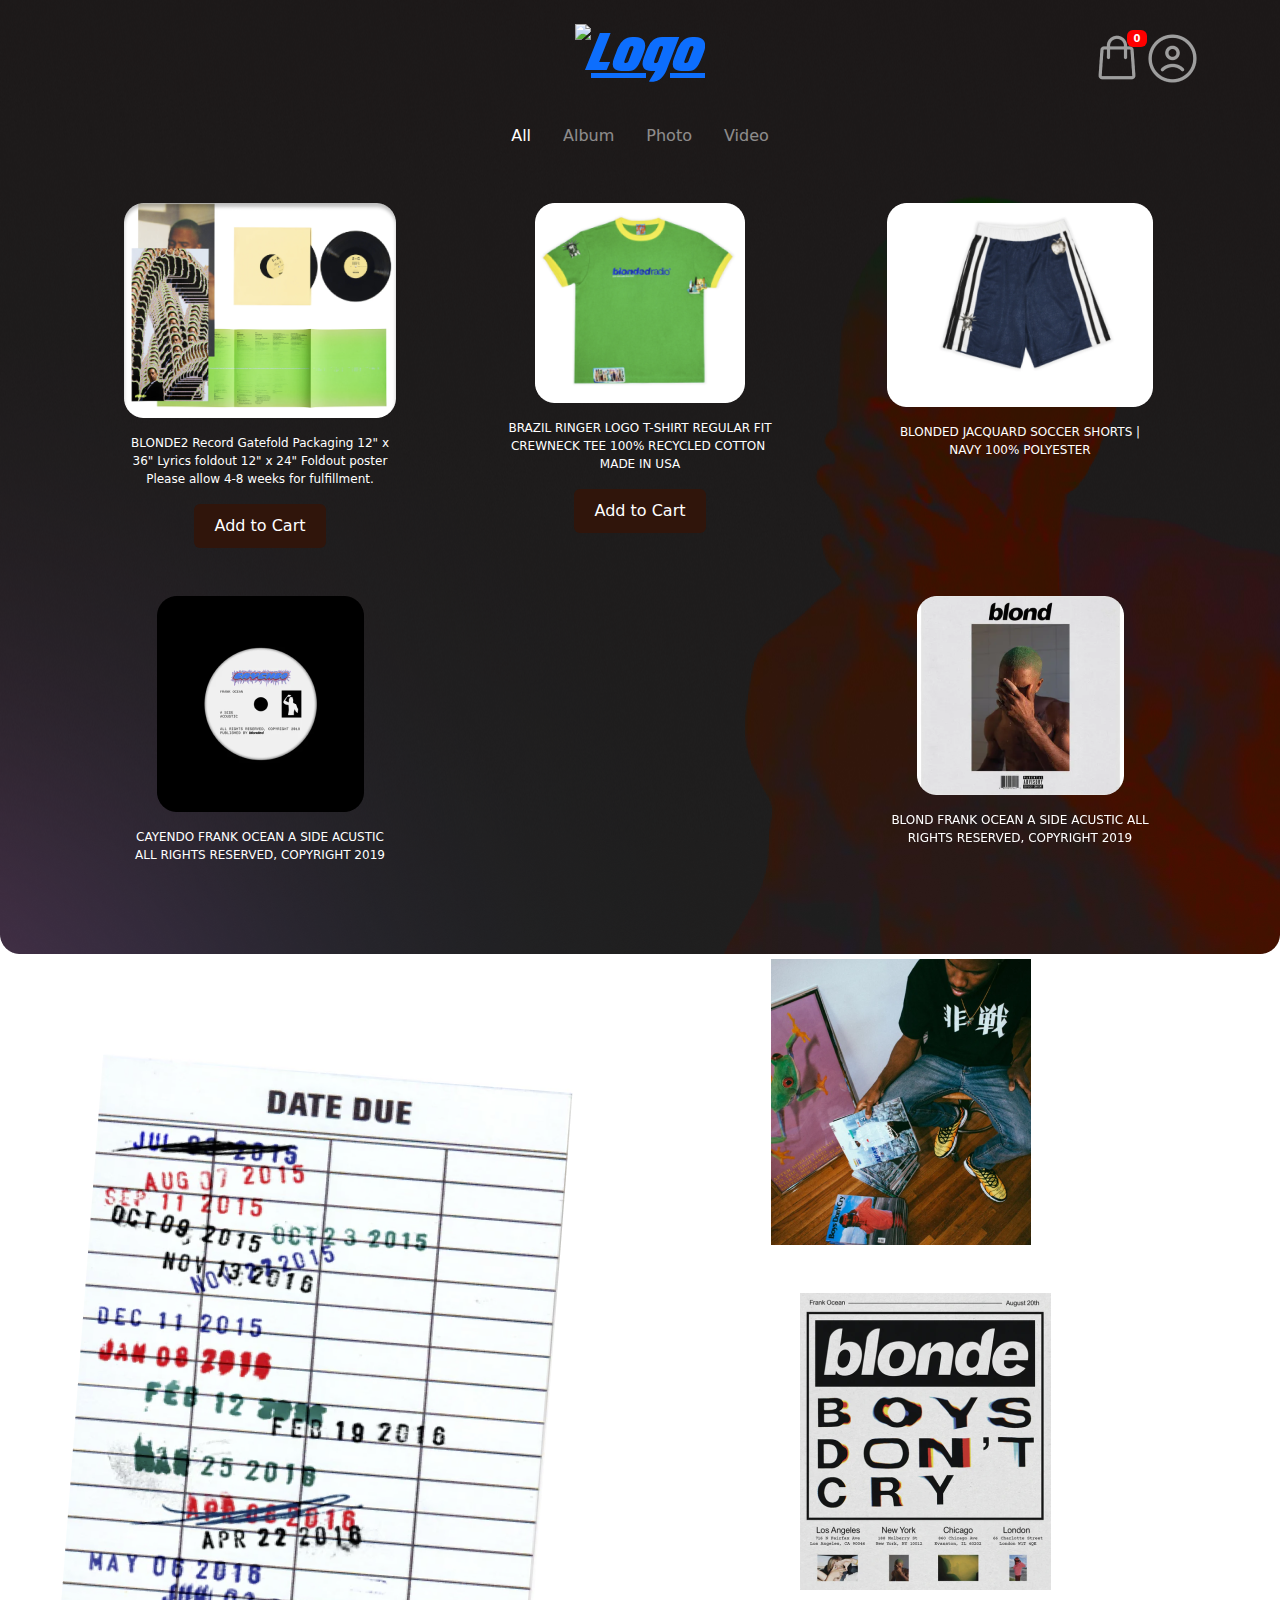
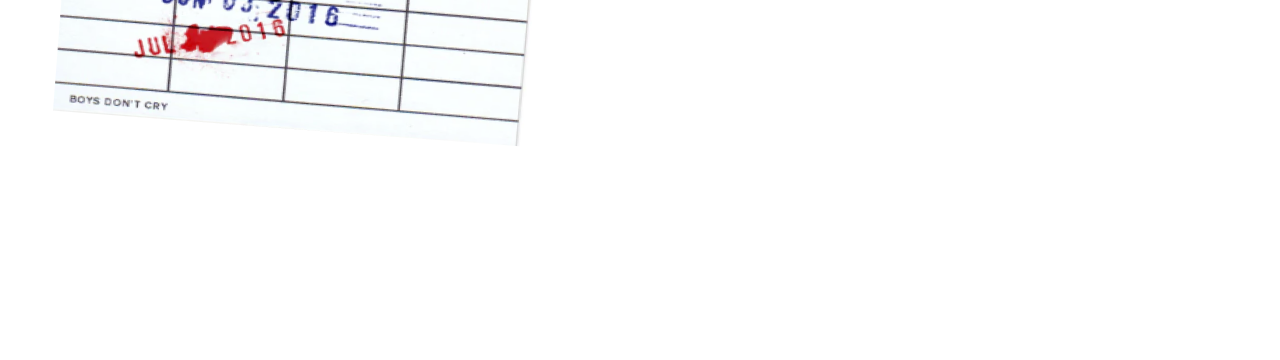
==== landingpage.html @ 7acc5df3 "Add files via upload" ====
<!doctype html>
<html lang="en">

<head>
    <meta charset="utf-8">
    <meta name="viewport" content="width=device-width, initial-scale=1">
    <title>Landing Page</title>
    <link href="https://cdn.jsdelivr.net/npm/bootstrap@5.3.3/dist/css/bootstrap.min.css" rel="stylesheet"
        integrity="sha384-QWTKZyjpPEjISv5WaRU9OFeRpok6YctnYmDr5pNlyT2bRjXh0JMhjY6hW+ALEwIH" crossorigin="anonymous">

    <link rel="stylesheet" href="assets/css/stlye.css">
</head>

<body>
    <div class="container">
        <div class="navbar d-flex align-items-center justify-content-center py-4 position-relative">
            <h1><a href="landingpage.html"><img src="/franky/assets/images/blonded-logo.png" alt="Logo" id="logo" ></a></h1>

            <div class="position-absolute end-0">
                <a href="#modal-cart" class="text-decoration-none text-white position-relative" id="btn-cart">
                    <img src="assets/images/icons/shopping-bag 1.png" alt="" class="img-fluid">
                    <!-- Badge untuk jumlah item -->
                    <span class="badge badge-pill badge-danger position-absolute top-10 end-0" id="cart-badge"
                        style="background-color: red; color: white; font-size: 10px; font-weight: bold;">
                        0
                    </span>
                </a>


                <a href="#modal-user" data-bs-toggle="modal" class="text-decoration-none text-white">
                    <img src="assets/images/icons/user.png" alt="" class="img-fluid">
                </a>
            </div>
        </div>

        <div class="d-flex flex-column align-items-center">
            <ul class="nav nav-tabs" id="myTab" role="tablist">
                <li class="nav-item" role="presentation">
                    <a class="nav-link active" id="all-tab" data-bs-toggle="tab" data-bs-target="#all-tab-pane" type="a"
                        role="tab" aria-controls="all-tab-pane" aria-selected="true">All</a>
                </li>

                <li class="nav-item" role="presentation"></li>
                <a class="nav-link " id="album-tab" data-bs-toggle="tab" data-bs-target="#album-tab-pane" type="a"
                    role="tab" aria-controls="album-tab-pane" aria-selected="true">Album</a>
                </li>

                <li class="nav-item" role="presentation"></li>
                <a class="nav-link " id="photo-tab" data-bs-toggle="tab" data-bs-target="#photo-tab-pane" type="a"
                    role="tab" aria-controls="photo-tab-pane" aria-selected="true">Photo</a>
                </li>

                <li class="nav-item" role="presentation"></li>
                <a class="nav-link " id="video-tab" data-bs-toggle="tab" data-bs-target="#video-tab-pane" type="a"
                    role="tab" aria-controls="video-tab-pane" aria-selected="true">Video</a>
                </li>
            </ul>
            <div class="tab-content mt-5" id="myTabContent">
                <div class="tab-pane fade show active" id="all-tab-pane" role="tabpanel" aria-labelledby="home-tab"
                    tabindex="0">
                    <div class="row">
                        <div class="col-md-4 mb-5" data-product-id="1" data-product-name="product-1"
                            data-product-price="500000" data-product-image="assets/images/image 1.png">
                            <div class="d-flex flex-column align-items-center">
                                <img  src="assets/images/image 1.png" alt="">

                                <p class="text-center text-white mt-3 fz-12 w-75">
                                    BLONDE2 Record Gatefold Packaging 12" x 36" Lyrics foldout 12" x 24" Foldout
                                    poster Please allow 4-8 weeks for fulfillment.
                                </p>

                                <button class="btn btn-primary add-to-cart-btn">Add to Cart</button>
                            </div>
                        </div>

                        <div class="col-md-4 mb-5" data-product-id="2" data-product-name="product-2"
                            data-product-price="500000" data-product-image="assets/images/image 2.png">
                            <div class="d-flex flex-column align-items-center">
                                <img src="assets/images/image 2.png" alt="">

                                <p class="text-center text-white mt-3 fz-12 w-75">
                                    BRAZIL RINGER LOGO T-SHIRT REGULAR FIT CREWNECK TEE 100% RECYCLED COTTON MADE IN USA
                                </p>

                                <button class="btn btn-primary add-to-cart-btn">Add to Cart</button>
                            </div>
                        </div>

                        <div class="col-md-4 mb-5">
                            <div class="d-flex flex-column align-items-center">
                                <img src="assets/images/image 3.png" alt="">

                                <p class="text-center text-white mt-3 fz-12 w-75">
                                    BLONDED JACQUARD SOCCER SHORTS | NAVY
                                    100% POLYESTER
                                </p>
                            </div>
                        </div>

                        <div class="col-md-4 mb-5">
                            <div class="d-flex flex-column align-items-center">
                                <img src="assets/images/image 4.png" alt="">

                                <p class="text-center text-white mt-3 fz-12 w-75">
                                    CAYENDO FRANK OCEAN A SIDE ACUSTIC ALL RIGHTS RESERVED, COPYRIGHT 2019
                                </p>
                            </div>
                        </div>

                        <div class="col-md-4 mb-5">
                            <div class="d-flex flex-column align-items-center">
                                <iframe width="100%" height="315" src="https://www.youtube.com/embed/zpOULjyy-n8?rel=0"
                                    frameborder="0"
                                    allow="accelerometer; autoplay; clipboard-write; encrypted-media; gyroscope; picture-in-picture"
                                    allowfullscreen></iframe>
                            </div>
                        </div>

                        <div class="col-md-4 mb-5">
                            <div class="d-flex flex-column align-items-center">
                                <img src="assets/images/image 6.png" alt="">

                                <p class="text-center text-white mt-3 fz-12 w-75">
                                    BLOND FRANK OCEAN A SIDE ACUSTIC ALL RIGHTS RESERVED, COPYRIGHT 2019
                                </p>
                            </div>
                        </div>

                        <div class="col-md-6 mb-5">
                            <div class="d-flex flex-column align-items-center">
                                <img src="assets/images/image 9.png" alt="">
                            </div>
                        </div>

                        <div class="col-md-6 mb-5">
                            <div class="d-flex flex-column align-items-center">
                                <img src="assets/images/image 10.png" alt="" class="me-5">

                                <img src="assets/images/image 8.png" alt="" class="mt-5">

                            </div>
                        </div>

                    </div>
                </div>

                <div class="tab-pane fade" id="album-tab-pane" role="tabpanel" aria-labelledby="album-tab" tabindex="0">
                    <div class="row">
                        <div class="col-md-4 mb-5">
                            <a href="album/blonde.html" class="text-decoration-none">
                                <div class="d-flex flex-column align-items-center">
                                    <img src="assets/images/albums/image 7.png" alt="">

                                    <p class="text-center text-white mt-3 fz-12 w-75">
                                        BLOND FRANK OCEAN A SIDE ACUSTIC ALL RIGHTS RESERVED, COPYRIGHT 2019
                                    </p>
                                </div>
                            </a>
                        </div>
                        <div class="col-md-4 mb-5">
                            <a href="album/endless.html" class="text-decoration-none">
                                <div class="d-flex flex-column align-items-center">
                                    <img src="assets/images/albums/image 8 (1).png" alt="">

                                    <p class="text-center text-white mt-3 fz-12 w-75">
                                        BLOND FRANK OCEAN A SIDE ACUSTIC ALL RIGHTS RESERVED, COPYRIGHT 2019
                                    </p>
                                </div>
                            </a>
                        </div>

                        <div class="col-md-4 mb-5">
                            <a href="album/orange.html" class="text-decoration-none">
                                <div class="d-flex flex-column align-items-center">
                                    <img src="assets/images/albums/image 9 (1).png" alt="">

                                    <p class="text-center text-white mt-3 fz-12 w-75">
                                        BLOND FRANK OCEAN A SIDE ACUSTIC ALL RIGHTS RESERVED, COPYRIGHT 2019
                                    </p>
                                </div>
                            </a>
                        </div>

                        <div class="col-md-4 mb-5">
                            <a href="album/cayendo.html" class="text-decoration-none">
                                <div class="d-flex flex-column align-items-center">
                                    <img src="assets/images/albums/image 4 (1).png" alt="">

                                    <p class="text-center text-white mt-3 fz-12 w-75">
                                        BLOND FRANK OCEAN A SIDE ACUSTIC ALL RIGHTS RESERVED, COPYRIGHT 2019
                                    </p>
                                </div>
                            </a>
                        </div>

                        <div class="col-md-4 mb-5">
                            <div class="d-flex flex-column align-items-center">
                                <iframe width="100%" height="315" src="https://www.youtube.com/embed/zpOULjyy-n8?rel=0"
                                    frameborder="0"
                                    allow="accelerometer; autoplay; clipboard-write; encrypted-media; gyroscope; picture-in-picture"
                                    allowfullscreen></iframe>
                            </div>
                        </div>

                    </div>
                </div>

                <div class="tab-pane fade" id="photo-tab-pane" role="tabpanel" aria-labelledby="photo-tab" tabindex="0">
                    <div class="row">
                        <div class="col-md-6 mb-5">
                            <div class="d-flex flex-column align-items-center">
                                <img src="assets/images/photos/image 7 (1).png" alt="">
                            </div>
                        </div>

                        <div class="col-md-6 mb-5">
                            <div class="d-flex flex-column align-items-center">
                                <img src="assets/images/photos/image 8 (2).png" alt="">
                            </div>
                        </div>

                        <div class="col-md-6 mb-5">
                            <div class="d-flex flex-column align-items-center">
                                <img src="assets/images/photos/image 9 (2).png" alt="">
                            </div>
                        </div>

                        <div class="col-md-6 mb-5">
                            <div class="d-flex flex-column align-items-center">
                                <img src="assets/images/photos/image 10 (1).png" alt="">
                            </div>
                        </div>
                    </div>
                </div>

                <div class="tab-pane fade" id="video-tab-pane" role="tabpanel" aria-labelledby="video-tab" tabindex="0">
                    <div class="row ">
                        <div class="col-md-12 mb-5">
                            <iframe width="100%" height="315" src="https://www.youtube.com/embed/zpOULjyy-n8?rel=0"
                                frameborder="0"
                                allow="accelerometer; autoplay; clipboard-write; encrypted-media; gyroscope; picture-in-picture"
                                allowfullscreen></iframe>
                        </div>

                    </div>
                </div>
            </div>

        </div>


        <footer class="d-flex flex-column align-items-center justify-content-center py-5 gap-4">
            <div class="link-group d-flex align-items-center justify-content-center gap-5">
                <h6 class="m-0">
                    <a href="terms.html" class="text-decoration-none text-white">Terms</a>
                </h6>
                <h6 class="m-0">
                    <a href="privacy.html" class="text-decoration-none text-white">Privacy</a>
                </h6>
                <h6 class="m-0">
                    <a href="help.html" class="text-decoration-none text-white">Help</a>
                </h6>
            </div>
            <h6 class="m-0">
                <a href="about.html" class="text-decoration-none text-white">About Blonded</a>
            </h6>
        </footer>  
    </div>

 <!-- modal user -->
<div class="modal fade" id="modal-user" data-bs-backdrop="static" data-bs-keyboard="false" tabindex="-1"
aria-labelledby="staticBackdropLabel" aria-hidden="true">
<div class="modal-dialog modal-dialog-centered">
    <div class="modal-content" style="background-color: #D9D9D9;">
        <div class="modal-header">
            <h1 class="modal-title fs-5" id="staticBackdropLabel">My Profile</h1>
            <button type="button" class="btn-close" data-bs-dismiss="modal" aria-label="Close"></button>
        </div>
        <h2>Profile</h2>
        <p id="profile-message"></p> <!-- Updated id to show message -->
        <a id="login-link" href="index.html" style="display:none;">Go to login page</a> <!-- Link to login -->

        <script>
            // Check login status
            const isLoggedIn = localStorage.getItem("isLoggedIn");

            if (isLoggedIn === "true") {
                // Fetch user data
                const userData = JSON.parse(localStorage.getItem("userData"));
                if (userData) {
                    document.getElementById("profile-message").innerHTML = `
                        Name: ${userData.name} <br>
                        Email: ${userData.email}
                    `;
                }
            } else {
                // Show not logged in message and link to login page
                document.getElementById("profile-message").textContent = "You are not logged in now.";
                document.getElementById("login-link").style.display = "block"; // Show login link
            }
        </script>
    </div>
</div>
</div>


    <!-- modal cart -->
    <div class="side-cart" id="side-cart">
        <div class="side-cart-header">
            <div class="d-flex align-items-center justify-content-between">
                <h6 class="m-0">
                    My Cart
                </h6>
                <div>
                    <button type="button" class="btn-close" id="side-cart-close"></button>
                </div>

            </div>
        </div>

        <div class="side-cart-body mt-3">
            <div id="cart-items"></div>
            <div class="d-flex justify-content-between align-items-center mt-3">
                <h6 class="m-0">
                    Total
                </h6>
                <h6 class="m-0" id="total-price">
                    Rp 0
                </h6>
            </div>

        </div>
    </div>

    <script src="https://cdn.jsdelivr.net/npm/bootstrap@5.3.3/dist/js/bootstrap.bundle.min.js"
        integrity="sha384-YvpcrYf0tY3lHB60NNkmXc5s9fDVZLESaAA55NDzOxhy9GkcIdslK1eN7N6jIeHz"
        crossorigin="anonymous"></script>

    <script src="assets/js/script.js"></script>
</body>

</html>
---- assets/css/stlye.css ----
@font-face {
    font-family: 'Blonded';
    src: url('../fonts/Longhaul.ttf') format('truetype');
}

body {
    background-image: url(../images/background.png);
    background-repeat: no-repeat;
    background-size: cover;
    background-position: center;
    background-attachment: fixed;
    overflow-x: hidden;
}

.blonded {
    font-family: 'Blonded';
    font-size: 50px;
    font-weight: 400;
    color: #fff;
}

.navbar h1 {
    font-family: 'Blonded';
    font-size: 50px;
    font-weight: 400;
    color: #fff;
}

.nav-tabs {
    border: none;
}


.nav-tabs .nav-link {
    background-color: transparent;
    border: none;
    color: #fff;
    opacity: 50%;
}

.nav-tabs .nav-link:hover {
    background-color: transparent;
    border: none;
    color: #fff;
    opacity: 100%;
    cursor: pointer;
}

.nav-tabs .nav-item.show .nav-link,
.nav-tabs .nav-link.active {
    background-color: transparent;
    border: none;
    color: #fff;
    opacity: 100%;
}

.fz-12 {
    font-size: 12px;
}

.btn-primary {
    background-color: #30150B;
    border: none;
    color: #fff;
    padding: 10px 20px;
}

.btn-primary:hover {
    background-color: #30150B;
    border: none;
    color: #fff;
    padding: 10px 20px;
}

.side-cart {
    position: fixed;
    top: 0;
    right: 0;
    bottom: 0;
    background-color: white;
    width: 500px;
    padding: 20px;
    transform: translateX(100%);
    transition: transform 0.3s ease-in-out;
}

.side-cart.show {
    display: block;
    transform: translateX(0);
}

.side-cart-body {

    height: 100%;
}
footer {

    opacity: 0.5;
    padding: 50px;
}

footer h6 {
    margin: 0;
}

footer a {
    color: white; 
    text-decoration: none; 
    font-size: 14px; 
}

footer a:hover {
    text-decoration: underline; 
}


footer.d-flex {
    display: flex;
    align-items: center;
    justify-content: center;
    gap: 0px;
}
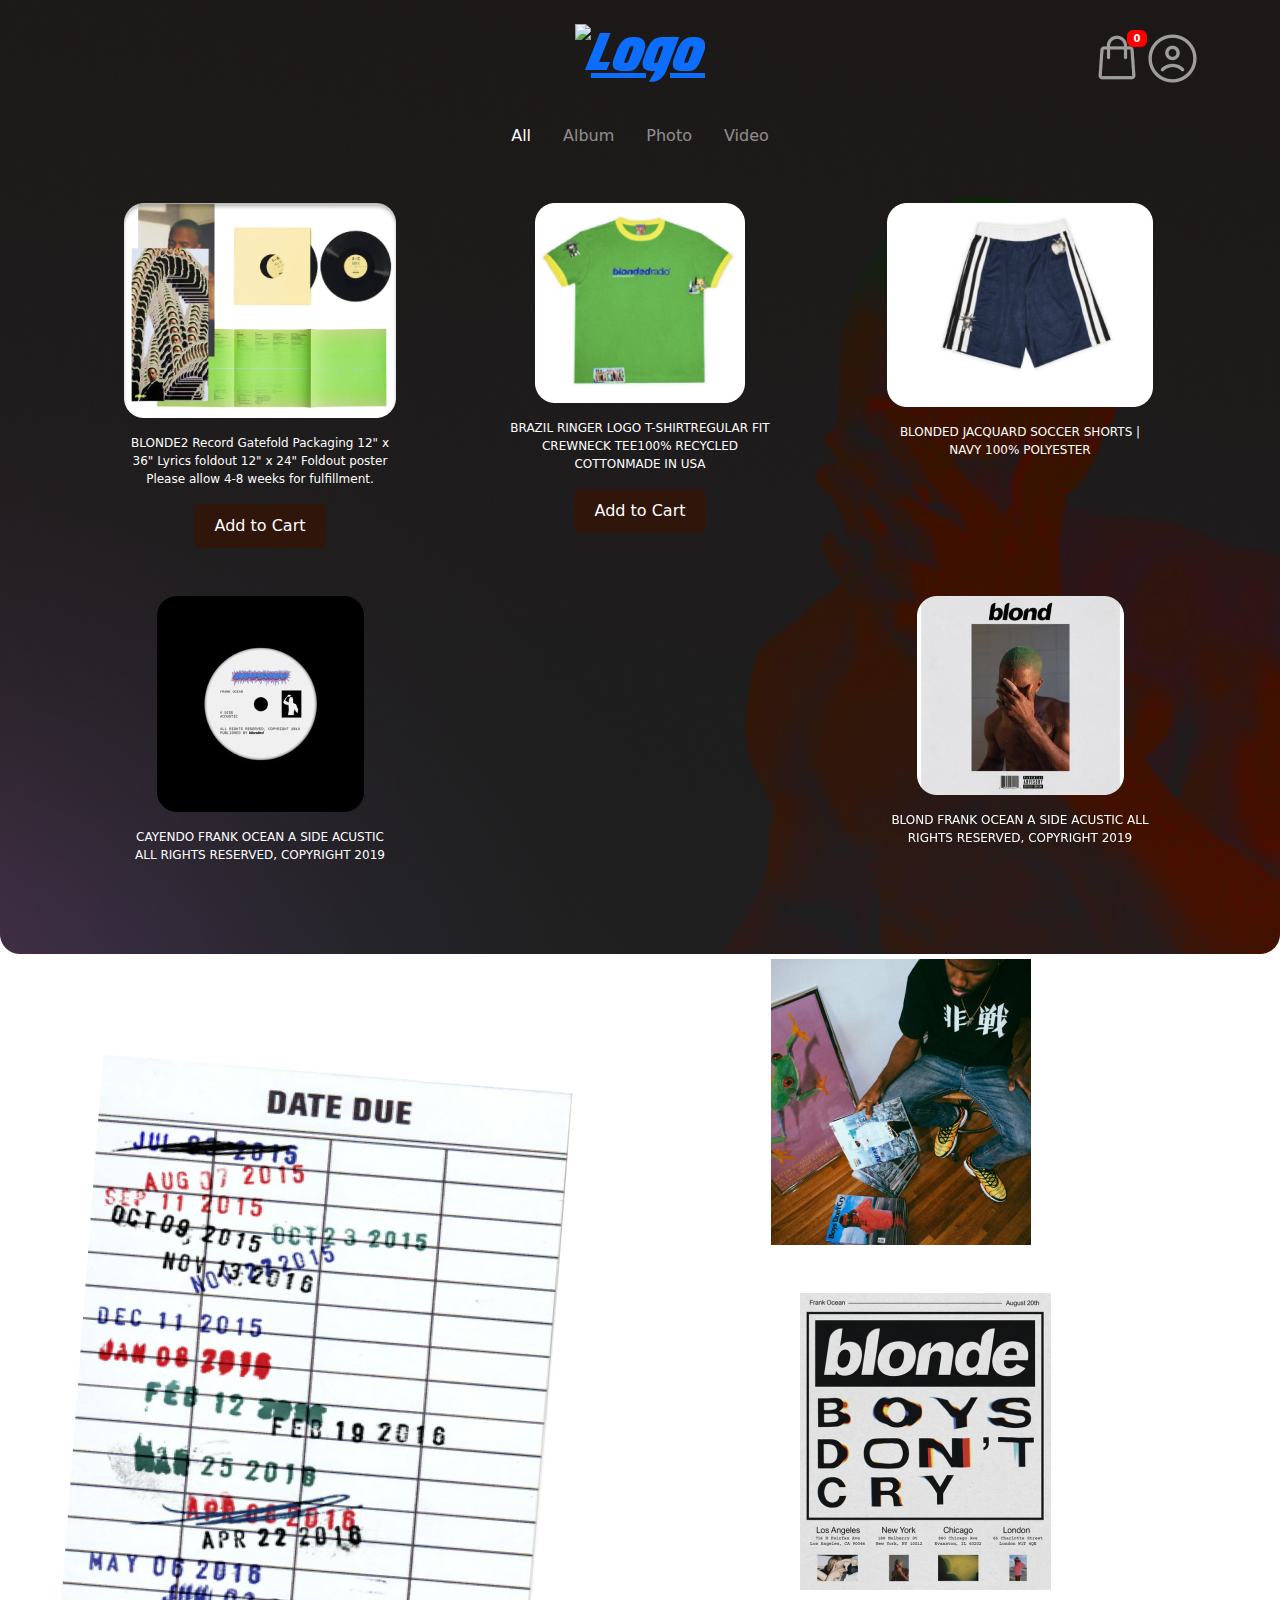
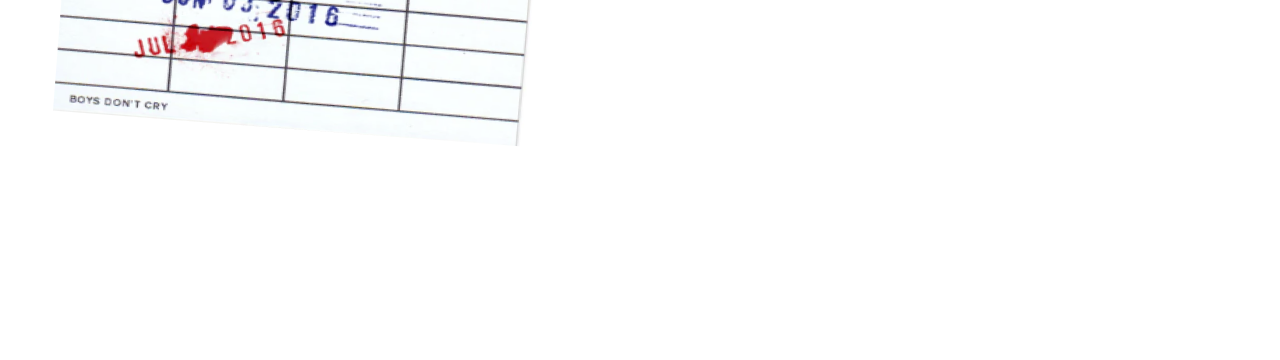
==== commit 76e63e14: "update" ====
--- a/landingpage.html
+++ b/landingpage.html
@@ -79,10 +79,7 @@
                                 <img src="assets/images/image 2.png" alt="">
 
                                 <p class="text-center text-white mt-3 fz-12 w-75">
-                                    BRAZIL RINGER LOGO T-SHIRT -REGULAR FIT CREWNECK TEE -100% RECYCLED COTTON -MADE IN USA
+                                    BRAZIL RINGER LOGO T-SHIRTREGULAR FIT CREWNECK TEE100% RECYCLED COTTONMADE IN USA
                                 </p>
 
                                 <button class="btn btn-primary add-to-cart-btn">Add to Cart</button>
@@ -112,10 +109,7 @@
 
                         <div class="col-md-4 mb-5">
                             <div class="d-flex flex-column align-items-center">
-                                <iframe width="100%" height="315" src="https://www.youtube.com/embed/zpOULjyy-n8?rel=0"
-                                    frameborder="0"
-                                    allow="accelerometer; autoplay; clipboard-write; encrypted-media; gyroscope; picture-in-picture"
-                                    allowfullscreen></iframe>
+                               <iframe width="560" height="315" src="https://www.youtube.com/embed/mXiFHDfvn4A?si=nFeBvb1P3jfMGQ3U" title="YouTube video player" frameborder="0" allow="accelerometer; autoplay; clipboard-write; encrypted-media; gyroscope; picture-in-picture; web-share" referrerpolicy="strict-origin-when-cross-origin" allowfullscreen></iframe>
                             </div>
                         </div>
 
@@ -198,10 +192,7 @@
 
                         <div class="col-md-4 mb-5">
                             <div class="d-flex flex-column align-items-center">
-                                <iframe width="100%" height="315" src="https://www.youtube.com/embed/zpOULjyy-n8?rel=0"
-                                    frameborder="0"
-                                    allow="accelerometer; autoplay; clipboard-write; encrypted-media; gyroscope; picture-in-picture"
-                                    allowfullscreen></iframe>
+                               <iframe width="560" height="315" src="https://www.youtube.com/embed/mXiFHDfvn4A?si=nFeBvb1P3jfMGQ3U" title="YouTube video player" frameborder="0" allow="accelerometer; autoplay; clipboard-write; encrypted-media; gyroscope; picture-in-picture; web-share" referrerpolicy="strict-origin-when-cross-origin" allowfullscreen></iframe>
                             </div>
                         </div>
 
@@ -239,10 +230,7 @@
                 <div class="tab-pane fade" id="video-tab-pane" role="tabpanel" aria-labelledby="video-tab" tabindex="0">
                     <div class="row ">
                         <div class="col-md-12 mb-5">
-                            <iframe width="100%" height="315" src="https://www.youtube.com/embed/zpOULjyy-n8?rel=0"
-                                frameborder="0"
-                                allow="accelerometer; autoplay; clipboard-write; encrypted-media; gyroscope; picture-in-picture"
-                                allowfullscreen></iframe>
+                           <iframe width="560" height="315" src="https://www.youtube.com/embed/mXiFHDfvn4A?si=nFeBvb1P3jfMGQ3U" title="YouTube video player" frameborder="0" allow="accelerometer; autoplay; clipboard-write; encrypted-media; gyroscope; picture-in-picture; web-share" referrerpolicy="strict-origin-when-cross-origin" allowfullscreen></iframe>
                         </div>
 
                     </div>
@@ -282,26 +270,40 @@
         <h2>Profile</h2>
         <p id="profile-message"></p> <!-- Updated id to show message -->
         <a id="login-link" href="index.html" style="display:none;">Go to login page</a> <!-- Link to login -->
+        <button id="logout-btn" class="btn btn-danger mt-3">Logout</button>
 
         <script>
             // Check login status
             const isLoggedIn = localStorage.getItem("isLoggedIn");
-
+        
             if (isLoggedIn === "true") {
                 // Fetch user data
                 const userData = JSON.parse(localStorage.getItem("userData"));
                 if (userData) {
                     document.getElementById("profile-message").innerHTML = `
-                        Name: ${userData.name} <br>
+                        Name: ${userData.name}<br>
                         Email: ${userData.email}
                     `;
                 }
+        
+                // Show logout button
+                document.getElementById("logout-btn").style.display = "block";
             } else {
-                // Show not logged in message and link to login page
-                document.getElementById("profile-message").textContent = "You are not logged in now.";
-                document.getElementById("login-link").style.display = "block"; // Show login link
+                // If not logged in, hide logout button and show login link
+                document.getElementById("login-link").style.display = "block";
             }
+        
+            // Logout function
+            document.getElementById("logout-btn").addEventListener("click", function() {
+                // Remove login data from localStorage
+                localStorage.removeItem("isLoggedIn");
+                localStorage.removeItem("userData");
+        
+                // Redirect to login page
+                window.location.href = "index.html";
+            });
         </script>
+        
     </div>
 </div>
 </div>
@@ -342,4 +344,4 @@
     <script src="assets/js/script.js"></script>
 </body>
 
-</html>+</html>
